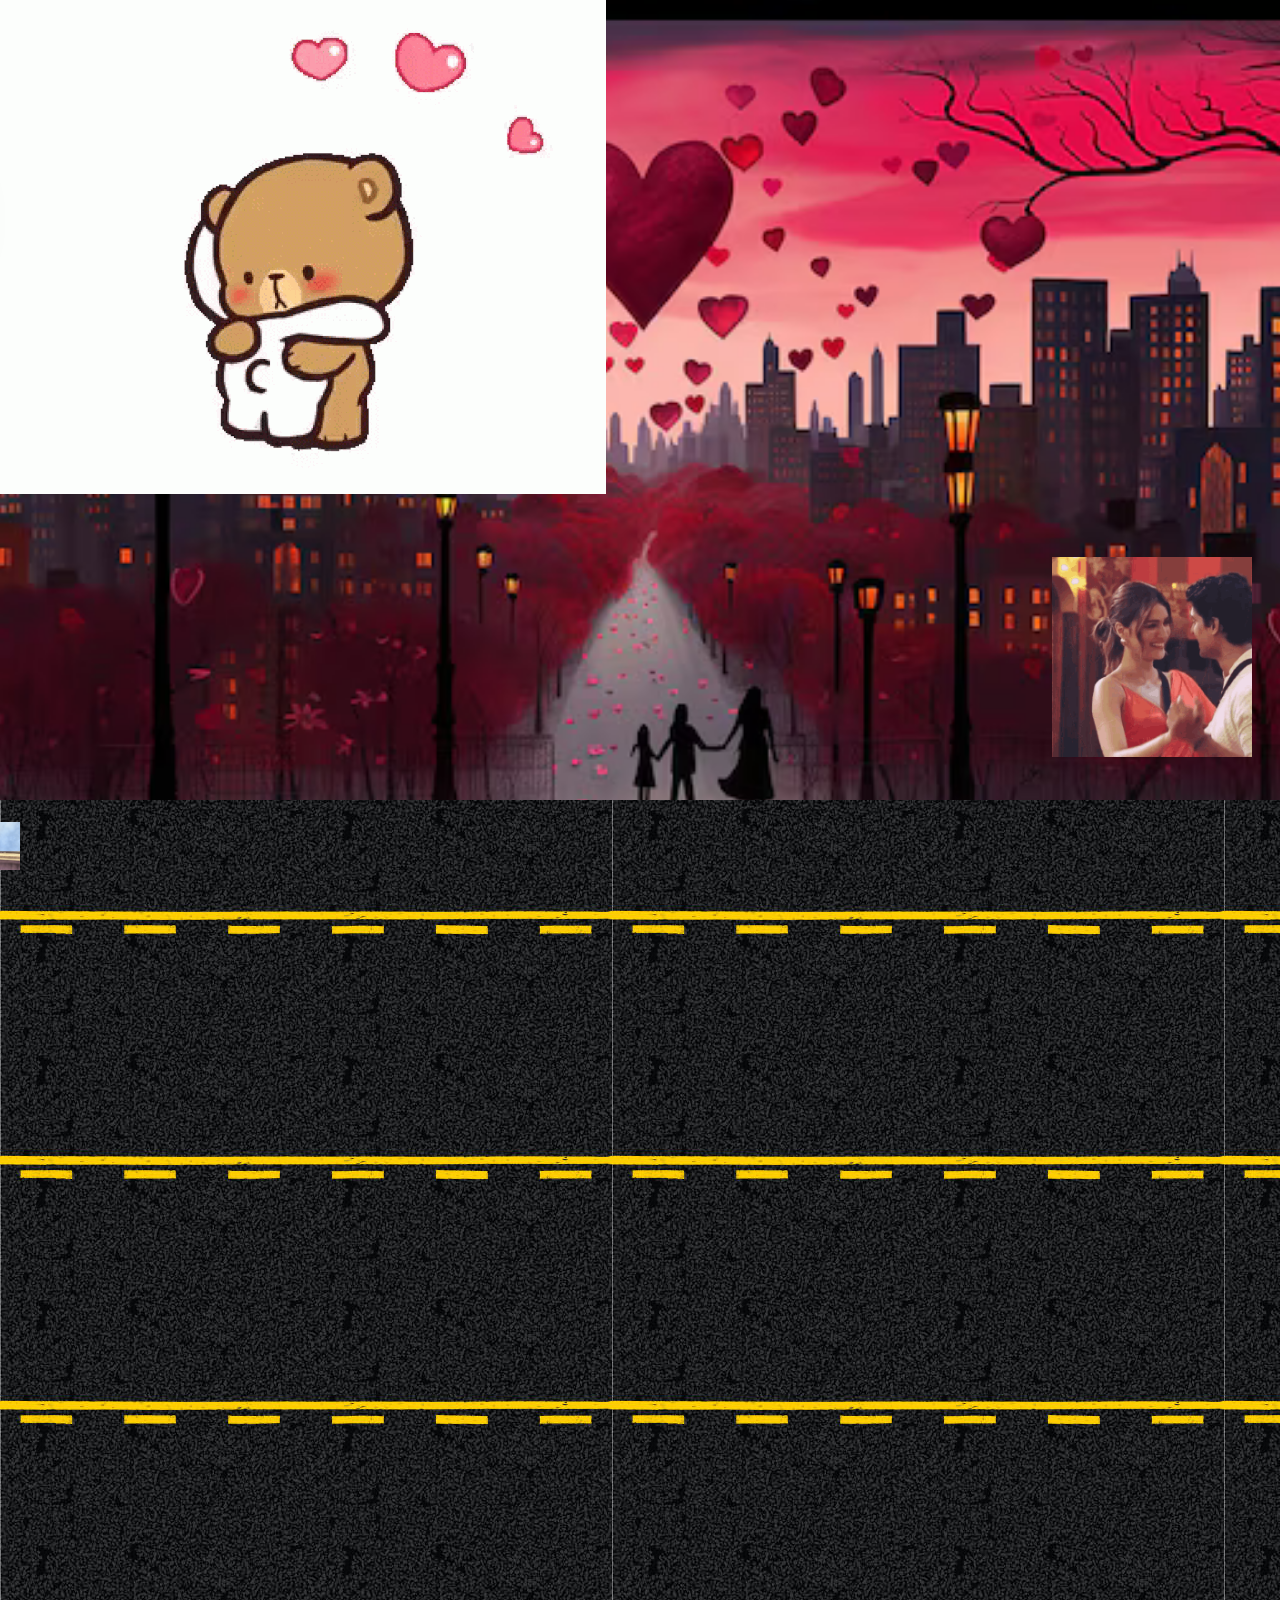
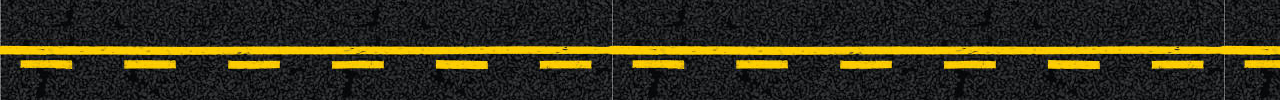
==== partyscene.html @ 0d45ea92 "project skeleton" ====
<!DOCTYPE html>
<html lang="en">
<head>
    <meta charset="UTF-8">
    <meta name="viewport" content="width=device-width, initial-scale=1.0">
    <title></title>
    <link rel="stylesheet" href="styles.css">
</head>
<body>
    <audio autoplay loop>
        <source src="titanic-m-605.mp3" type="audio/mpeg">
        Your browser does not support the audio element.
      </audio>
    <div class="sky">
        <div class="cloud cloud1"></div>
        <div class="cloud cloud2"></div>
        <div class="cloud cloud3"></div>
        <div class="cloud cloud4"></div>
        <img src="airplane.gif" alt="Airplane GIF" class="airplane-gif">
        <img src="budududu.gif" alt="Duck GIF" class="duck-gif">
    </div>
    <div class="highway">
        <div class="road-lines-repeat"></div>
        <img src="car-move.gif" alt="Car GIF" class="car-gif car1">
        <img src="car-move.gif" alt="Car GIF" class="car-gif car2">
        <img src="car-move.gif" alt="Car GIF" class="car-gif car3">
    </div>
    <img src="giphycoupledance.gif" alt="Party GIF" class="party-gif">
</body>
</html>
---- styles.css ----
body, html {
    margin: 0;
    padding: 0;
    height: 100%;
    overflow: hidden;
}

.sky {
    background: url('night-city-party.jpg') no-repeat center center;
    background-size: cover;
    height: 100vh;
    position: relative;
    overflow: hidden;
}



.cloud {
    position: absolute;
    background: rgba(255, 255, 255, 0.7);
    border-radius: 50%;
    box-shadow: -20px 20px 50px rgba(0, 0, 0, 0.5),
                -40px 30px 60px rgba(0, 0, 0, 0.4),
                -10px 10px 40px rgba(0, 0, 0, 0.3);
}

.cloud {
    width: 150px;
    height: 80px;
}

.cloud1 {
    top: 50px;
    left: -200px;
    animation: moveClouds 30s linear infinite;
    filter: blur(2px);
}

.cloud2 {
    width: 180px;
    height: 90px;
    top: 100px;
    left: -300px;
    animation: moveClouds 35s linear infinite;
    filter: blur(2px);
}

.cloud3 {
    width: 220px;
    height: 100px;
    top: 150px;
    left: -250px;
    animation: moveClouds 40s linear infinite;
    filter: blur(2px);
}

.cloud4 {
    width: 160px;
    height: 80px;
    top: 200px;
    left: -350px;
    animation: moveClouds 25s linear infinite;
    filter: blur(2px);
}

@keyframes moveClouds {
    0% {
        left: -200px;
    }
    100% {
        left: 100%;
    }
}

.highway {
    position: absolute;
    bottom: 0;
    left: 0;
    width: 100%;
    height: 100px;
    background: white;
}


.airplane-gif {
    position: absolute;
    width: 100px;
    height: 150px;
    top: 20px;
    left: -120px;
    animation: moveAirplane 10s linear infinite;
    z-index: 15;
}

@keyframes moveAirplane {
    0% {
        left: -120px;
        top: 20px;
    }
    50% {
        left: calc(100% - 100px);
        top: 100px;
    }
    100% {
        left: 100%;
        top: 20px;
    }
}

.car-gif {
    position: absolute;
    width: 120px; /* Increased size */
    height: auto;
    bottom: 30px;
    animation: moveCar 5s linear infinite;
}

.car1 {
    left: -100px;
    animation-delay: 0s;
}

.car2 {
    left: -120px;
    animation-delay: 1s;
}

.car3 {
    left: -140px;
    animation-delay: 2s;
}

@keyframes moveCar {
    0% {
        left: -100px;
    }
    100% {
        left: 100%;
    }
}

.party-gif {
    position: absolute;
    left: 90%;
    top: 73%;
    transform: translate(-50%, -50%);
    width: 200px;
    height: auto;
    z-index: 10;
}

.road-lines-repeat {
    background: url('roadlines.jpg') repeat;
    height: 100vh;
}
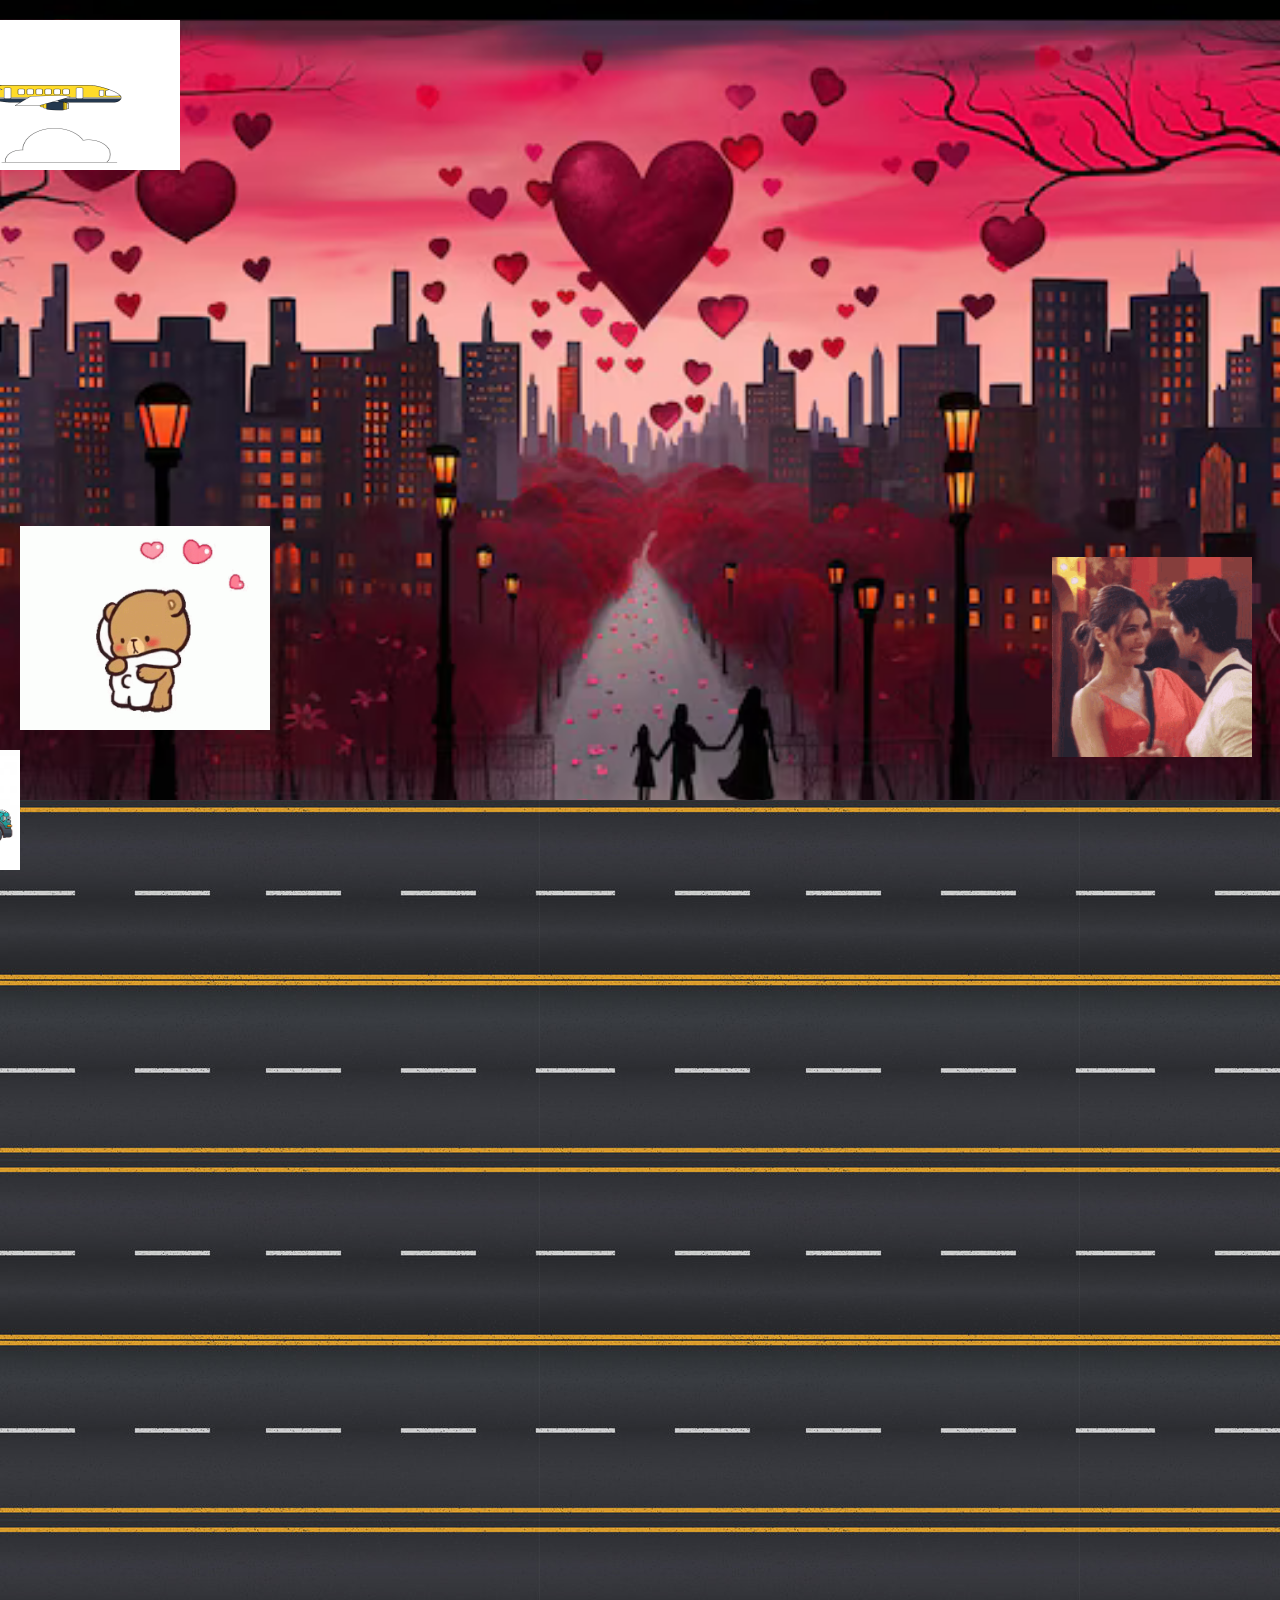
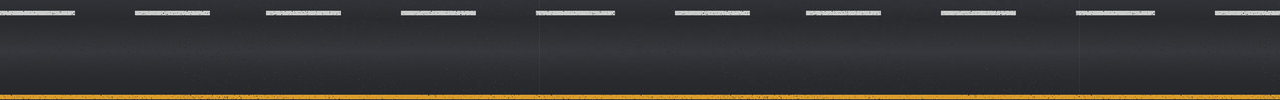
==== commit 317345c2: "Updated images, CSS" ====
--- a/partyscene.html
+++ b/partyscene.html
@@ -8,7 +8,7 @@
 </head>
 <body>
     <audio autoplay loop>
-        <source src="titanic-m-605.mp3" type="audio/mpeg">
+        <source src="perri_thousand_years.mp3" type="audio/mpeg">
         Your browser does not support the audio element.
       </audio>
     <div class="sky">
@@ -21,10 +21,10 @@
     </div>
     <div class="highway">
         <div class="road-lines-repeat"></div>
-        <img src="car-move.gif" alt="Car GIF" class="car-gif car1">
-        <img src="car-move.gif" alt="Car GIF" class="car-gif car2">
-        <img src="car-move.gif" alt="Car GIF" class="car-gif car3">
+        <img src="car.jpeg" alt="Car GIF" class="car-gif car1">
+        <img src="car.jpeg" alt="Car GIF" class="car-gif car2">
+        <img src="car.jpeg" alt="Car GIF" class="car-gif car3">
     </div>
     <img src="giphycoupledance.gif" alt="Party GIF" class="party-gif">
 </body>
-</html>
+</html>--- a/styles.css
+++ b/styles.css
@@ -12,8 +12,6 @@
     position: relative;
     overflow: hidden;
 }
-
-
 
 .cloud {
     position: absolute;
@@ -81,10 +79,9 @@
     background: white;
 }
 
-
 .airplane-gif {
     position: absolute;
-    width: 100px;
+    width: 300px;
     height: 150px;
     top: 20px;
     left: -120px;
@@ -109,7 +106,7 @@
 
 .car-gif {
     position: absolute;
-    width: 120px; /* Increased size */
+    width: 120px;
     height: auto;
     bottom: 30px;
     animation: moveCar 5s linear infinite;
@@ -155,3 +152,12 @@
 }
 
 
+
+.duck-gif {
+    width: 250px;
+    height: auto;
+    position: absolute;
+    left: 20px; 
+    bottom: 170px;
+    z-index: 20; 
+}
